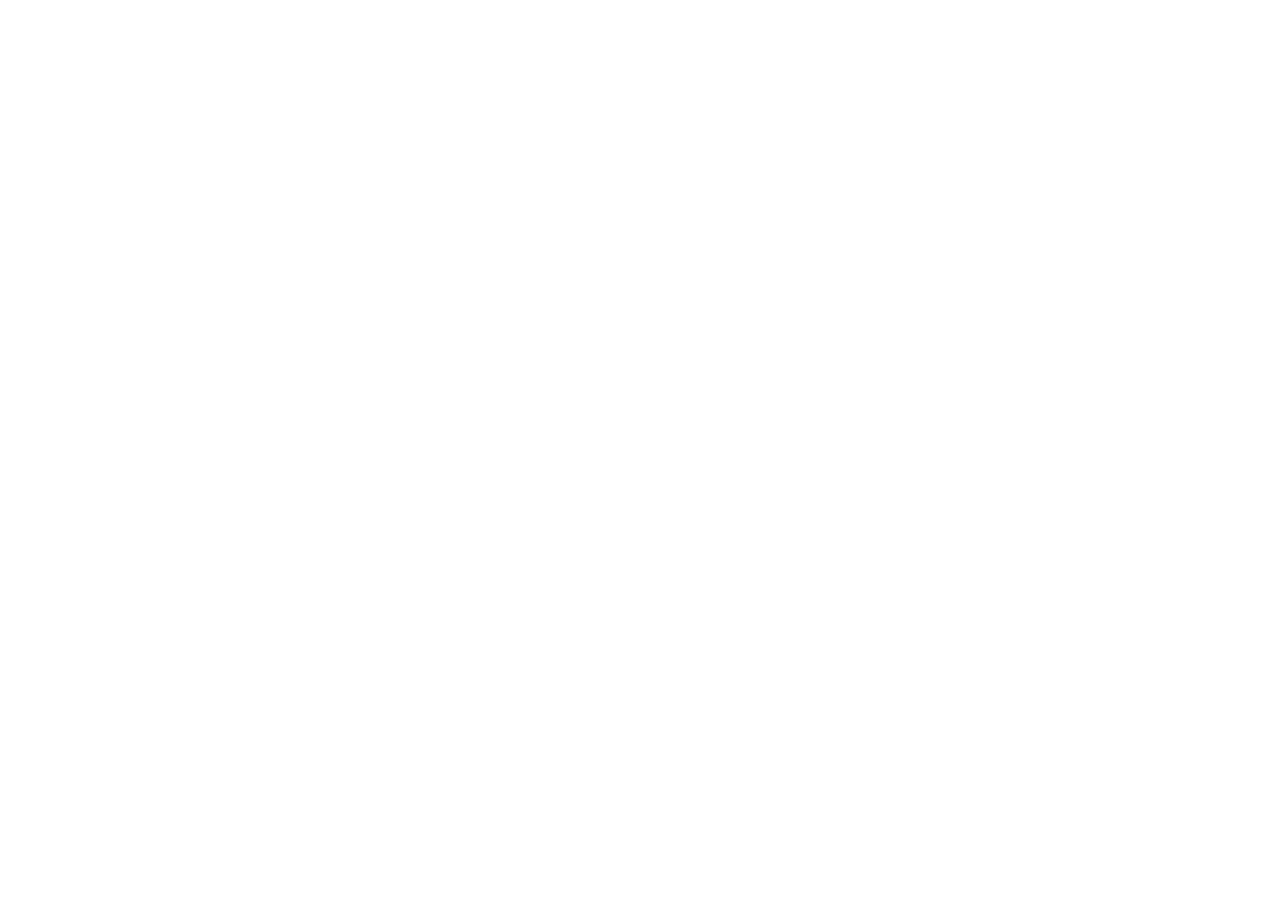
==== index.html @ b8acd4e3 "criando o projeto" ====
<!DOCTYPE html>
<html lang="pt-br">
<head>
    <meta charset="UTF-8">
    <meta name="viewport" content="width=device-width, initial-scale=1.0">
    <link rel="shortcut icon" href="favicon.ico" type="image/x-icon">
    <title>Projeto Redes Sociais</title>
</head>
<body>
    
</body>
</html>
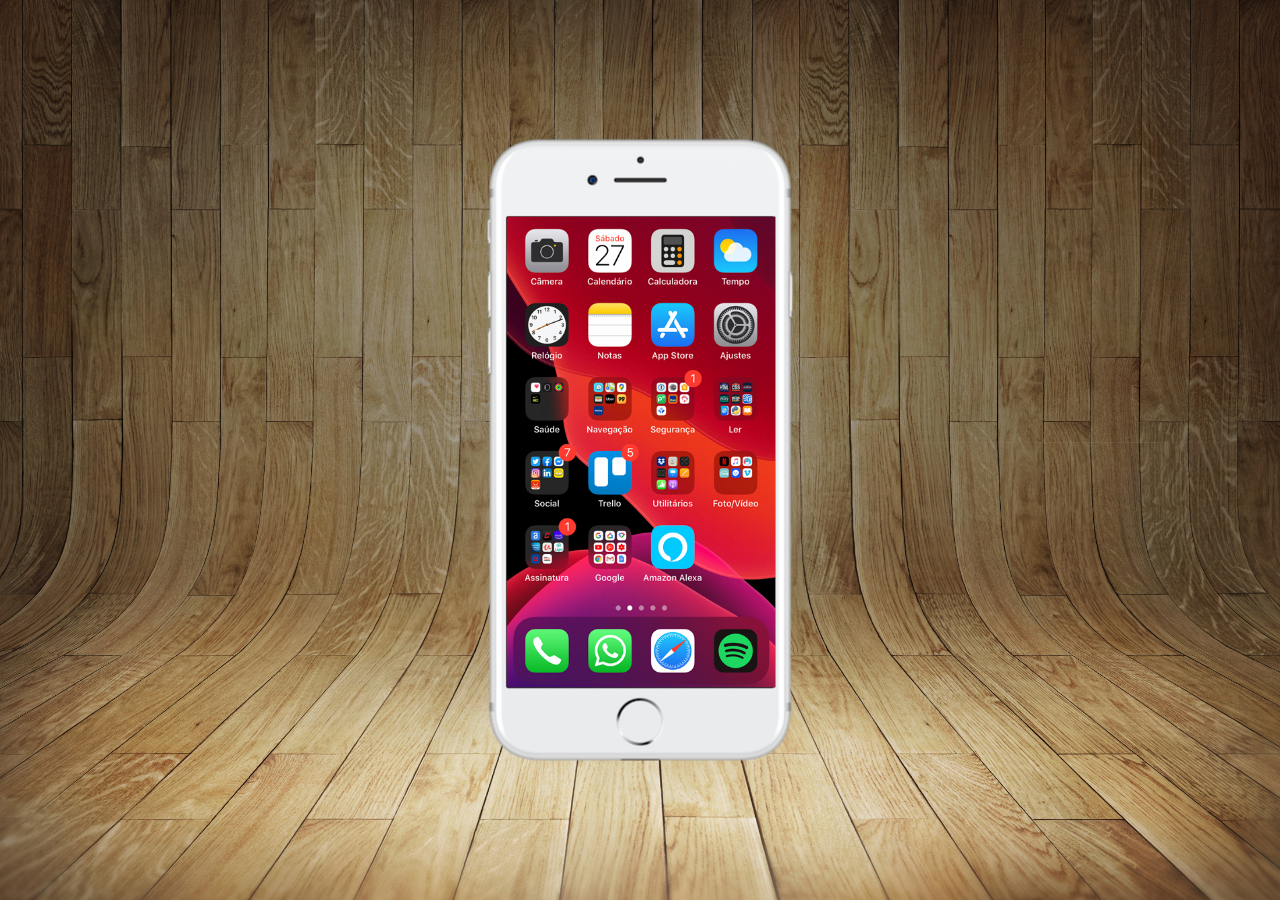
==== commit 633f7c04: "criando tela home" ====
--- a/index.html
+++ b/index.html
@@ -4,9 +4,18 @@
     <meta charset="UTF-8">
     <meta name="viewport" content="width=device-width, initial-scale=1.0">
     <link rel="shortcut icon" href="favicon.ico" type="image/x-icon">
+    <link rel="stylesheet" href="estilos/style.css">
     <title>Projeto Redes Sociais</title>
 </head>
 <body>
-    
+    <main>
+        <section id="telefone">
+            <iframe src="home.html" name="tela" id="tela" frameborder="0"></iframe>
+
+        </section>
+        <section id="redes-sociais">
+
+        </section>
+    </main>
 </body>
 </html>--- a/estilos/style.css
+++ b/estilos/style.css
@@ -0,0 +1,44 @@
+@charset "UTF-8";
+
+* {
+   margin: 0px;
+   padding: 0px;
+   font-family: Arial, Helvetica, sans-serif;
+}
+
+html, body {
+    height: 100vh;
+    width: 100vw;
+    background-color: black;
+}
+
+body {
+    background: url('../imagens/fundo-madeira.jpg') no-repeat top center;
+    background-size: cover;
+    background-attachment: fixed;
+}
+
+main {
+    height: 100vh;
+    position: relative;
+    
+}
+
+section#telefone {
+    position:absolute;
+    top: 50%;
+    left: 50%;
+    transform: translate(-50% , -50%);
+    height: 627px;
+    width: 311px;
+    
+    background:  url('../imagens/frame-iphone.png') no-repeat;
+}
+
+iframe#tela {
+    position: relative;
+    top: 80px;
+    left: 22px;
+    width: 269px;
+    height: 471px;
+}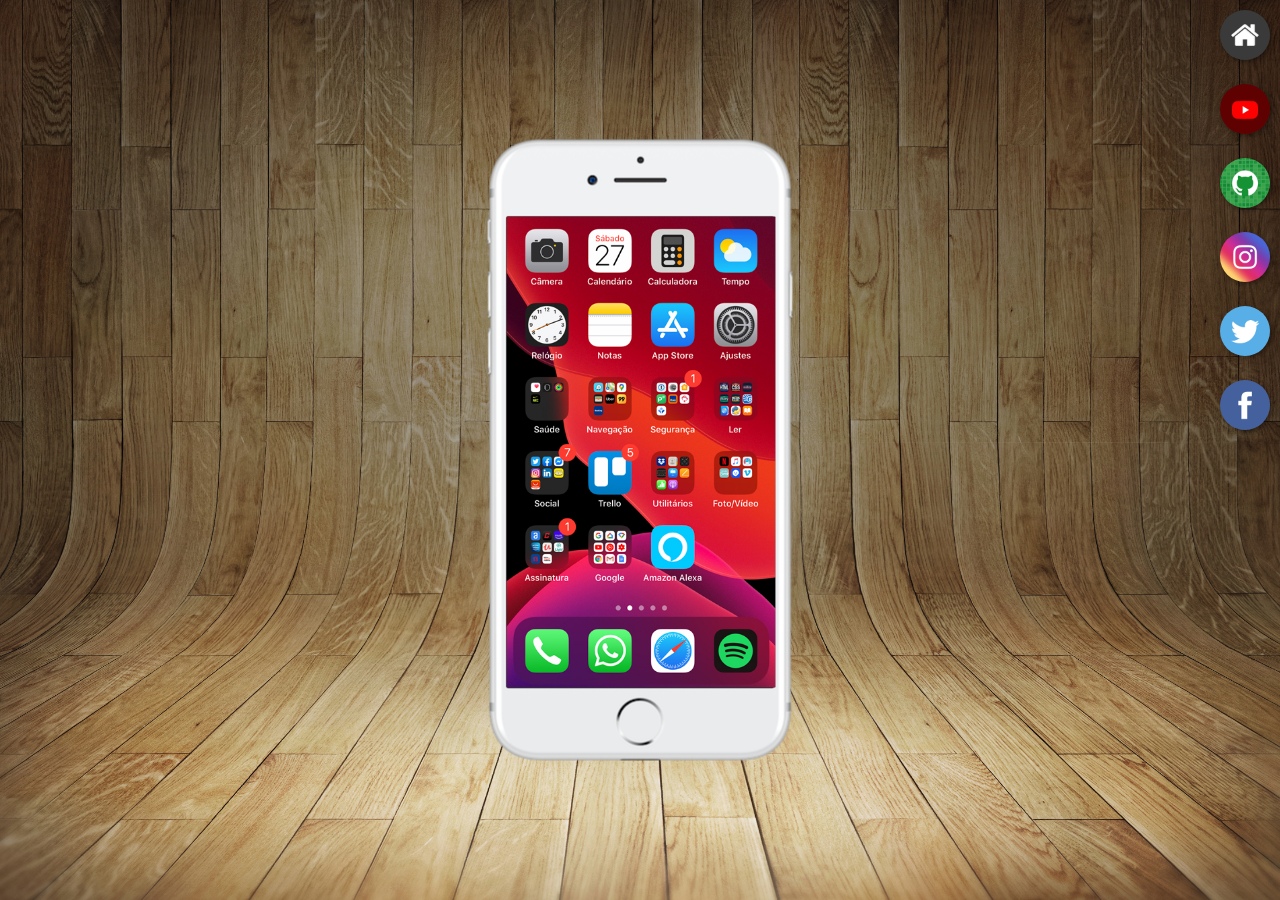
==== commit 26b110a3: "criei botões na lateral" ====
--- a/index.html
+++ b/index.html
@@ -10,11 +10,17 @@
 <body>
     <main>
         <section id="telefone">
-            <iframe src="home.html" name="tela" id="tela" frameborder="0"></iframe>
+            <iframe src="home.html" name="tela" id="tela" frameborder="0">
+                Seu navegador não é compatível com isso.
+            </iframe>
 
         </section>
         <section id="redes-sociais">
-
+         <a href="#" target="tela"><img src="imagens/logo-home.jpg" alt="home"></a><br>                     <a href="#" target="tela"><img src="imagens/logo-youtube.jpg" alt="Youtube"></a><br>
+         <a href="#" target="tela"><img src="imagens/logo-github.jpg" alt="Github"></a><br>
+         <a href="#" target="tela"><img src="imagens/logo-instagram.jpg" alt="Instagram"></a><br>
+         <a href="#" target="tela"><img src="imagens/logo-twitter.jpg" alt="Twitter"></a><br>
+         <a href="#" target="tela"><img src="imagens/logo-facebook.jpg" alt="Facebook"></a>
         </section>
     </main>
 </body>
--- a/estilos/style.css
+++ b/estilos/style.css
@@ -29,9 +29,9 @@
     top: 50%;
     left: 50%;
     transform: translate(-50% , -50%);
+    
     height: 627px;
     width: 311px;
-    
     background:  url('../imagens/frame-iphone.png') no-repeat;
 }
 
@@ -41,4 +41,23 @@
     left: 22px;
     width: 269px;
     height: 471px;
+}
+
+section#redes-sociais {
+    text-align: right;
+}
+
+section#redes-sociais img {
+    width: 50px;
+    margin: 10px;
+    border-radius: 50%;
+    box-shadow: 2px 2px 5px rgba(0, 0, 0, 0.404);   
+    box-sizing: border-box;
+}
+
+section#redes-sociais img:hover {
+    border: 2px solid rgba(255, 255, 255, 0.637);
+    transform: translate(-3px -3px);
+    box-shadow: 5px 5px 10px rgba(0, 0, 0, 0.63);
+    transition: transform .3s border 1s;
 }